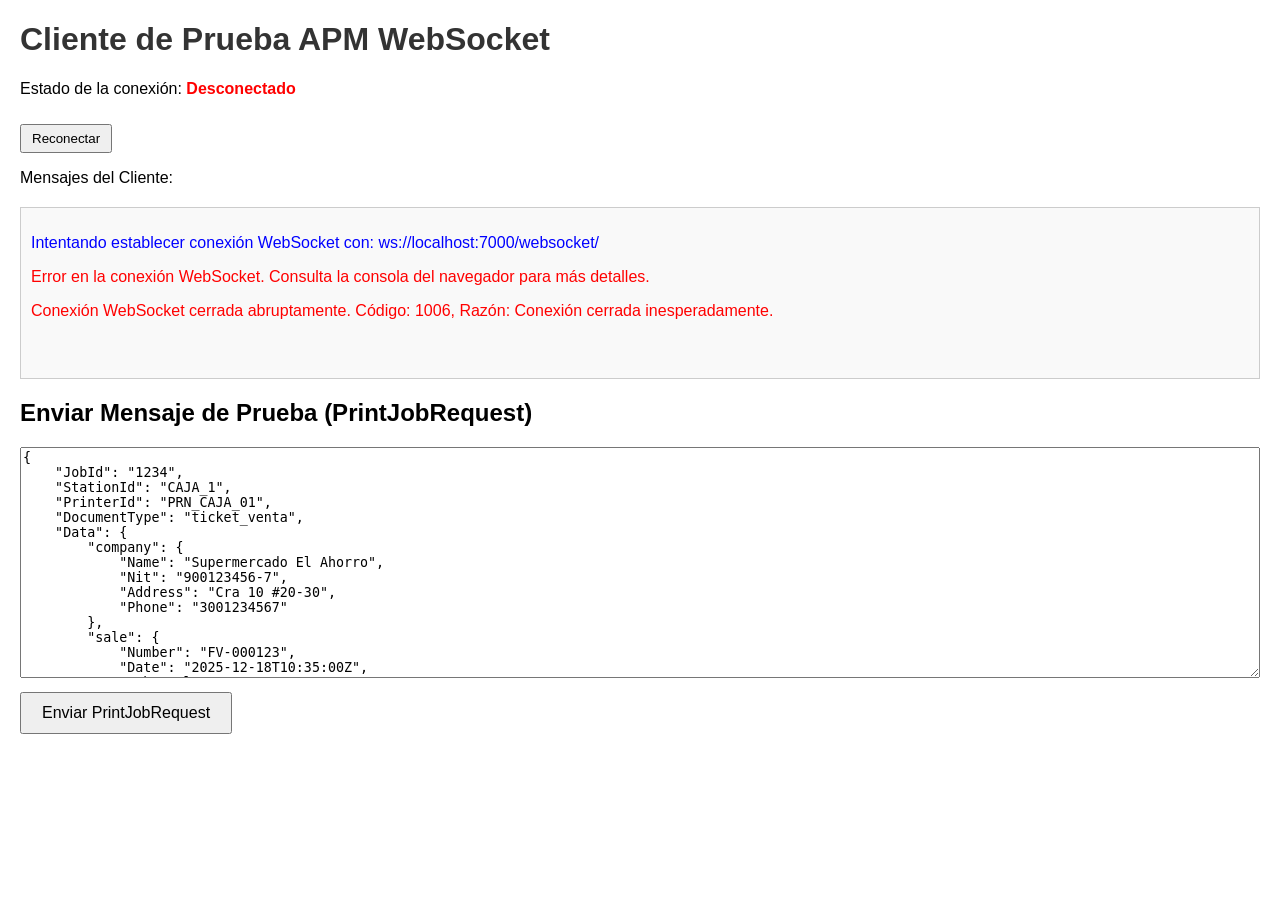
==== APM Socket prueba/index.html @ e7171aea "Web socket creado y prueba de conexion y recepcion de datos correcta" ====
<!DOCTYPE html>
<html lang="es">
<head>
    <meta charset="UTF-8">
    <meta name="viewport" content="width=device-width, initial-scale=1.0">
    <title>Prueba de Conexión APM WebSocket</title>
    <style>
        body { font-family: Arial, sans-serif; margin: 20px; }
        h1 { color: #333; }
        #status { font-weight: bold; margin-top: 10px; }
        #messages { border: 1px solid #ccc; padding: 10px; min-height: 150px; overflow-y: scroll; margin-top: 20px; background-color: #f9f9f9; }
        .log-info { color: blue; }
        .log-success { color: green; }
        .log-error { color: red; }
    </style>
</head>
<body>
    <h1>Cliente de Prueba APM WebSocket</h1>
    <p>Estado de la conexión: <span id="status">Desconectado</span></p>
    <button id="reconnectButton" style="margin-top: 10px; padding: 5px 10px;">Reconectar</button>
    <p>Mensajes del Cliente:</p>
    <div id="messages"></div>

    <h2>Enviar Mensaje de Prueba (PrintJobRequest)</h2>
    <textarea id="jsonPayload" rows="15" cols="80" style="width:100%; box-sizing:border-box;">
{
    "JobId": "1234",
    "StationId": "CAJA_1",
    "PrinterId": "PRN_CAJA_01",
    "DocumentType": "ticket_venta",
    "Data": {
        "company": {
            "Name": "Supermercado El Ahorro",
            "Nit": "900123456-7",
            "Address": "Cra 10 #20-30",
            "Phone": "3001234567"
        },
        "sale": {
            "Number": "FV-000123",
            "Date": "2025-12-18T10:35:00Z",
            "Subtotal": 16200,
            "Tax": 3078,
            "Total": 19278,
            "Items": [
                { "Name": "Arroz x 1kg", "Qty": 2, "UnitPrice": 3200, "Total": 6400 },
                { "Name": "Aceite x 1L", "Qty": 1, "UnitPrice": 9800, "Total": 9800 }
            ],
            "footer": [
                "Gracias por su compra",
                "Síguenos en @tienda"
            ]
        }
    },
    "Images": [
        {
            "Id": "LOGO",
            "Base64": "iVBORw0KGgoAAAANSUhEUgAABVYAA...",
            "Align": "center",
            "WidthMm": 48
        }
    ],
    "Barcodes": [
        {
            "Type": "CODE128",
            "Value": "FV-000123",
            "Height": 80,
            "Hri": true,
            "Align": "center"
        }
    ],
    "QRs": [
        {
            "Value": "https://appsiel.com/venta/1234",
            "Size": 200,
            "Align": "center"
        }
    ]
}
    </textarea>
    <button id="sendPayloadButton" style="margin-top: 10px; padding: 10px 20px; font-size: 16px;">Enviar PrintJobRequest</button>

    <script src="main.js"></script>
</body>
</html>
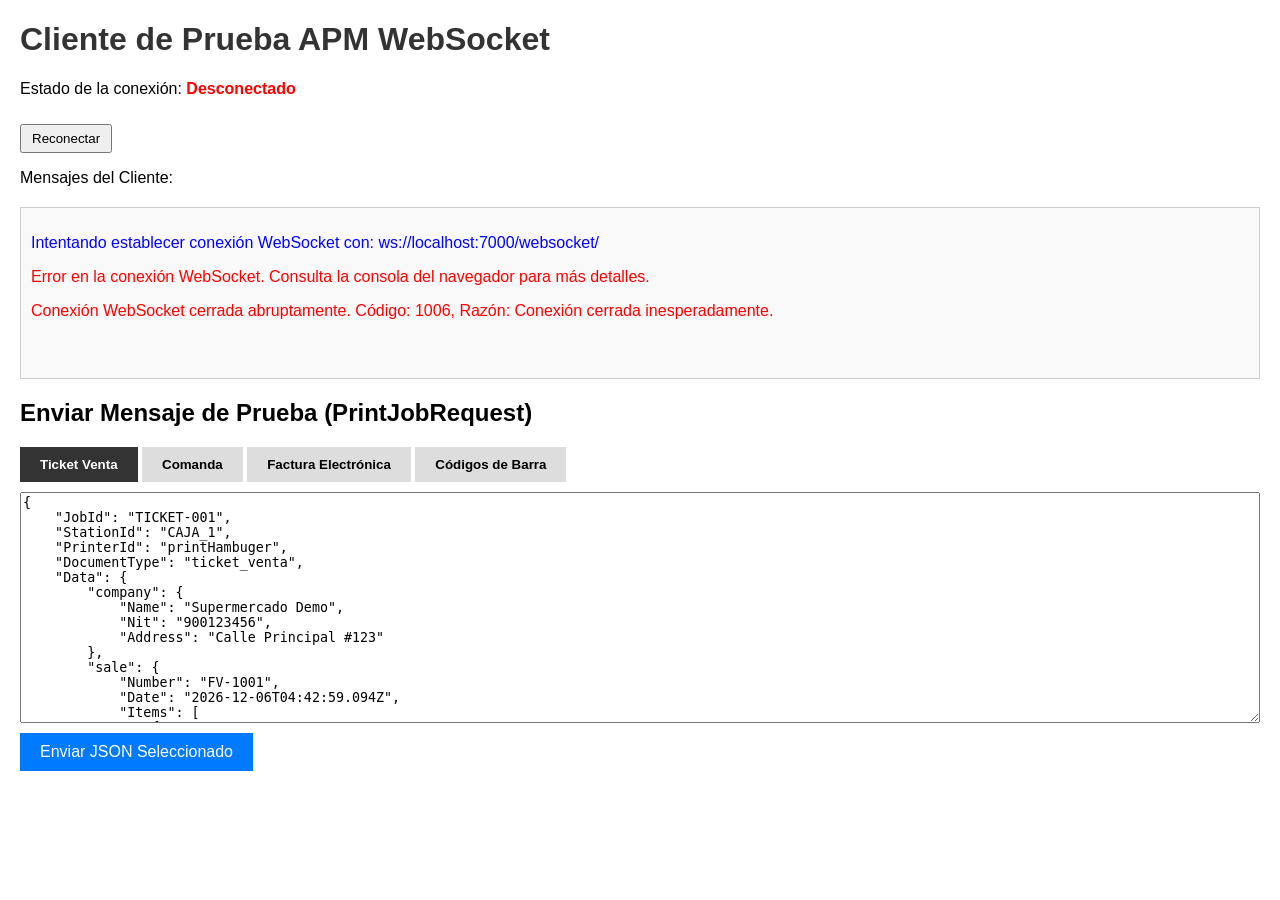
==== commit a5744247: "Impresion funcional para ticket de venta, websocket y UI separados por ahora" ====
--- a/APM Socket prueba/index.html
+++ b/APM Socket prueba/index.html
@@ -12,6 +12,13 @@
         .log-info { color: blue; }
         .log-success { color: green; }
         .log-error { color: red; }
+        
+        /* Estilos para las pestañas */
+        .tab-container { margin-top: 20px; }
+        .tab-button { padding: 10px 20px; cursor: pointer; background-color: #ddd; border: none; outline: none; font-weight: bold; }
+        .tab-button.active { background-color: #333; color: white; }
+        .tab-content { display: none; width: 100%; box-sizing: border-box; }
+        .tab-content.active { display: block; }
     </style>
 </head>
 <body>
@@ -22,62 +29,22 @@
     <div id="messages"></div>
 
     <h2>Enviar Mensaje de Prueba (PrintJobRequest)</h2>
-    <textarea id="jsonPayload" rows="15" cols="80" style="width:100%; box-sizing:border-box;">
-{
-    "JobId": "1234",
-    "StationId": "CAJA_1",
-    "PrinterId": "PRN_CAJA_01",
-    "DocumentType": "ticket_venta",
-    "Data": {
-        "company": {
-            "Name": "Supermercado El Ahorro",
-            "Nit": "900123456-7",
-            "Address": "Cra 10 #20-30",
-            "Phone": "3001234567"
-        },
-        "sale": {
-            "Number": "FV-000123",
-            "Date": "2025-12-18T10:35:00Z",
-            "Subtotal": 16200,
-            "Tax": 3078,
-            "Total": 19278,
-            "Items": [
-                { "Name": "Arroz x 1kg", "Qty": 2, "UnitPrice": 3200, "Total": 6400 },
-                { "Name": "Aceite x 1L", "Qty": 1, "UnitPrice": 9800, "Total": 9800 }
-            ],
-            "footer": [
-                "Gracias por su compra",
-                "Síguenos en @tienda"
-            ]
-        }
-    },
-    "Images": [
-        {
-            "Id": "LOGO",
-            "Base64": "iVBORw0KGgoAAAANSUhEUgAABVYAA...",
-            "Align": "center",
-            "WidthMm": 48
-        }
-    ],
-    "Barcodes": [
-        {
-            "Type": "CODE128",
-            "Value": "FV-000123",
-            "Height": 80,
-            "Hri": true,
-            "Align": "center"
-        }
-    ],
-    "QRs": [
-        {
-            "Value": "https://appsiel.com/venta/1234",
-            "Size": 200,
-            "Align": "center"
-        }
-    ]
-}
-    </textarea>
-    <button id="sendPayloadButton" style="margin-top: 10px; padding: 10px 20px; font-size: 16px;">Enviar PrintJobRequest</button>
+    
+    <div class="tab-container">
+        <button class="tab-button active" onclick="openTab('ticket')">Ticket Venta</button>
+        <button class="tab-button" onclick="openTab('comanda')">Comanda</button>
+        <button class="tab-button" onclick="openTab('factura')">Factura Electrónica</button>
+        <button class="tab-button" onclick="openTab('barcodes')">Códigos de Barra</button>
+    </div>
+
+    <div style="margin-top: 10px;">
+        <textarea id="payloadTicket" class="tab-content active" rows="15" cols="80"></textarea>
+        <textarea id="payloadComanda" class="tab-content" rows="15" cols="80"></textarea>
+        <textarea id="payloadFactura" class="tab-content" rows="15" cols="80"></textarea>
+        <textarea id="payloadBarcodes" class="tab-content" rows="15" cols="80"></textarea>
+    </div>
+
+    <button id="sendPayloadButton" style="margin-top: 10px; padding: 10px 20px; font-size: 16px; background-color: #007bff; color: white; border: none; cursor: pointer;">Enviar JSON Seleccionado</button>
 
     <script src="main.js"></script>
 </body>
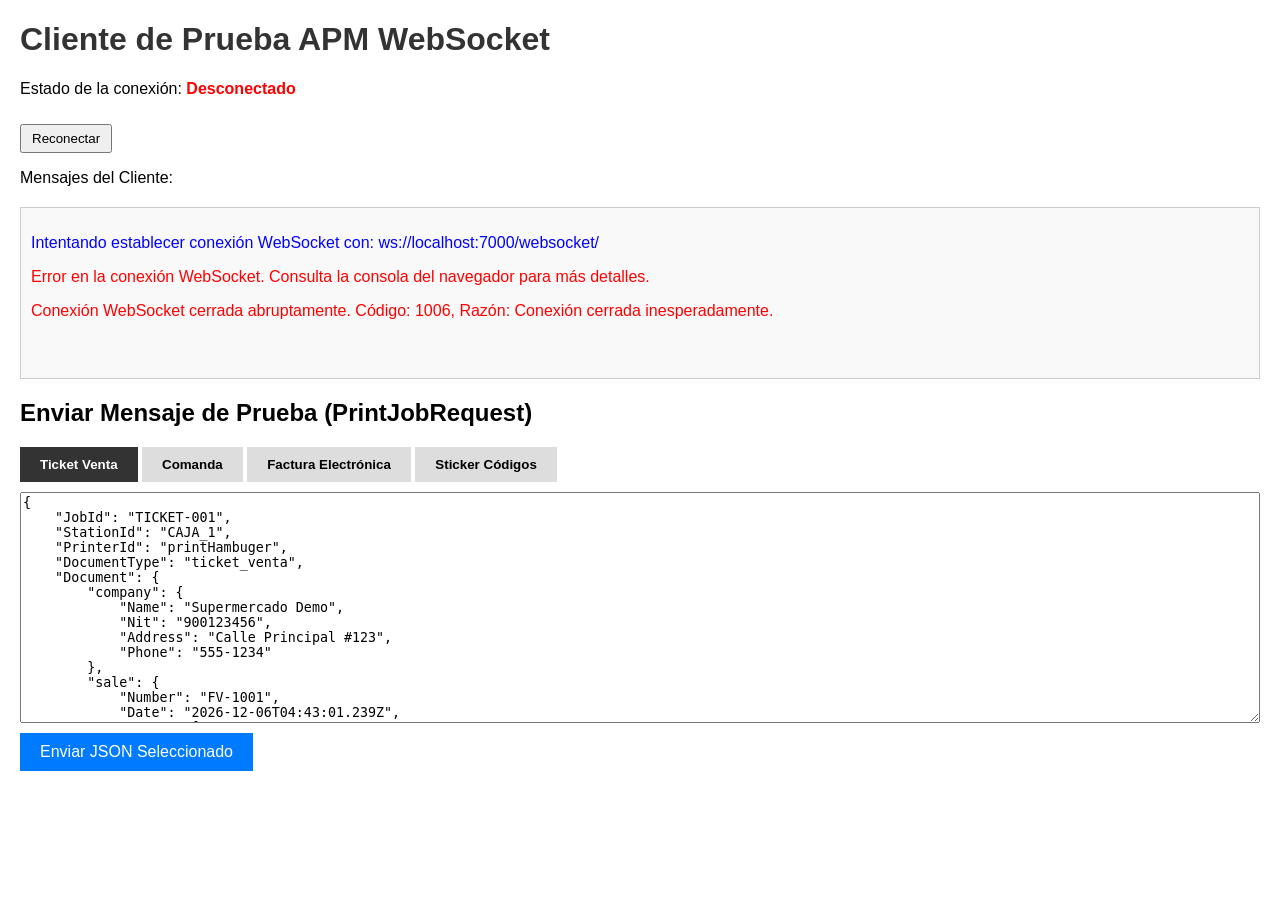
==== commit 97c283ba: "Impresion Funcional para Ticket de venta y Comandas" ====
--- a/APM Socket prueba/index.html
+++ b/APM Socket prueba/index.html
@@ -31,17 +31,17 @@
     <h2>Enviar Mensaje de Prueba (PrintJobRequest)</h2>
     
     <div class="tab-container">
-        <button class="tab-button active" onclick="openTab('ticket')">Ticket Venta</button>
-        <button class="tab-button" onclick="openTab('comanda')">Comanda</button>
-        <button class="tab-button" onclick="openTab('factura')">Factura Electrónica</button>
-        <button class="tab-button" onclick="openTab('barcodes')">Códigos de Barra</button>
+        <button class="tab-button" data-tab="ticket">Ticket Venta</button>
+        <button class="tab-button" data-tab="comanda">Comanda</button>
+        <button class="tab-button" data-tab="factura">Factura Electrónica</button>
+        <button class="tab-button" data-tab="sticker">Sticker Códigos</button> <!-- Nuevo botón -->
     </div>
 
     <div style="margin-top: 10px;">
-        <textarea id="payloadTicket" class="tab-content active" rows="15" cols="80"></textarea>
+        <textarea id="payloadTicket" class="tab-content" rows="15" cols="80"></textarea>
         <textarea id="payloadComanda" class="tab-content" rows="15" cols="80"></textarea>
         <textarea id="payloadFactura" class="tab-content" rows="15" cols="80"></textarea>
-        <textarea id="payloadBarcodes" class="tab-content" rows="15" cols="80"></textarea>
+        <textarea id="payloadSticker" class="tab-content" rows="15" cols="80"></textarea> <!-- Nuevo textarea -->
     </div>
 
     <button id="sendPayloadButton" style="margin-top: 10px; padding: 10px 20px; font-size: 16px; background-color: #007bff; color: white; border: none; cursor: pointer;">Enviar JSON Seleccionado</button>
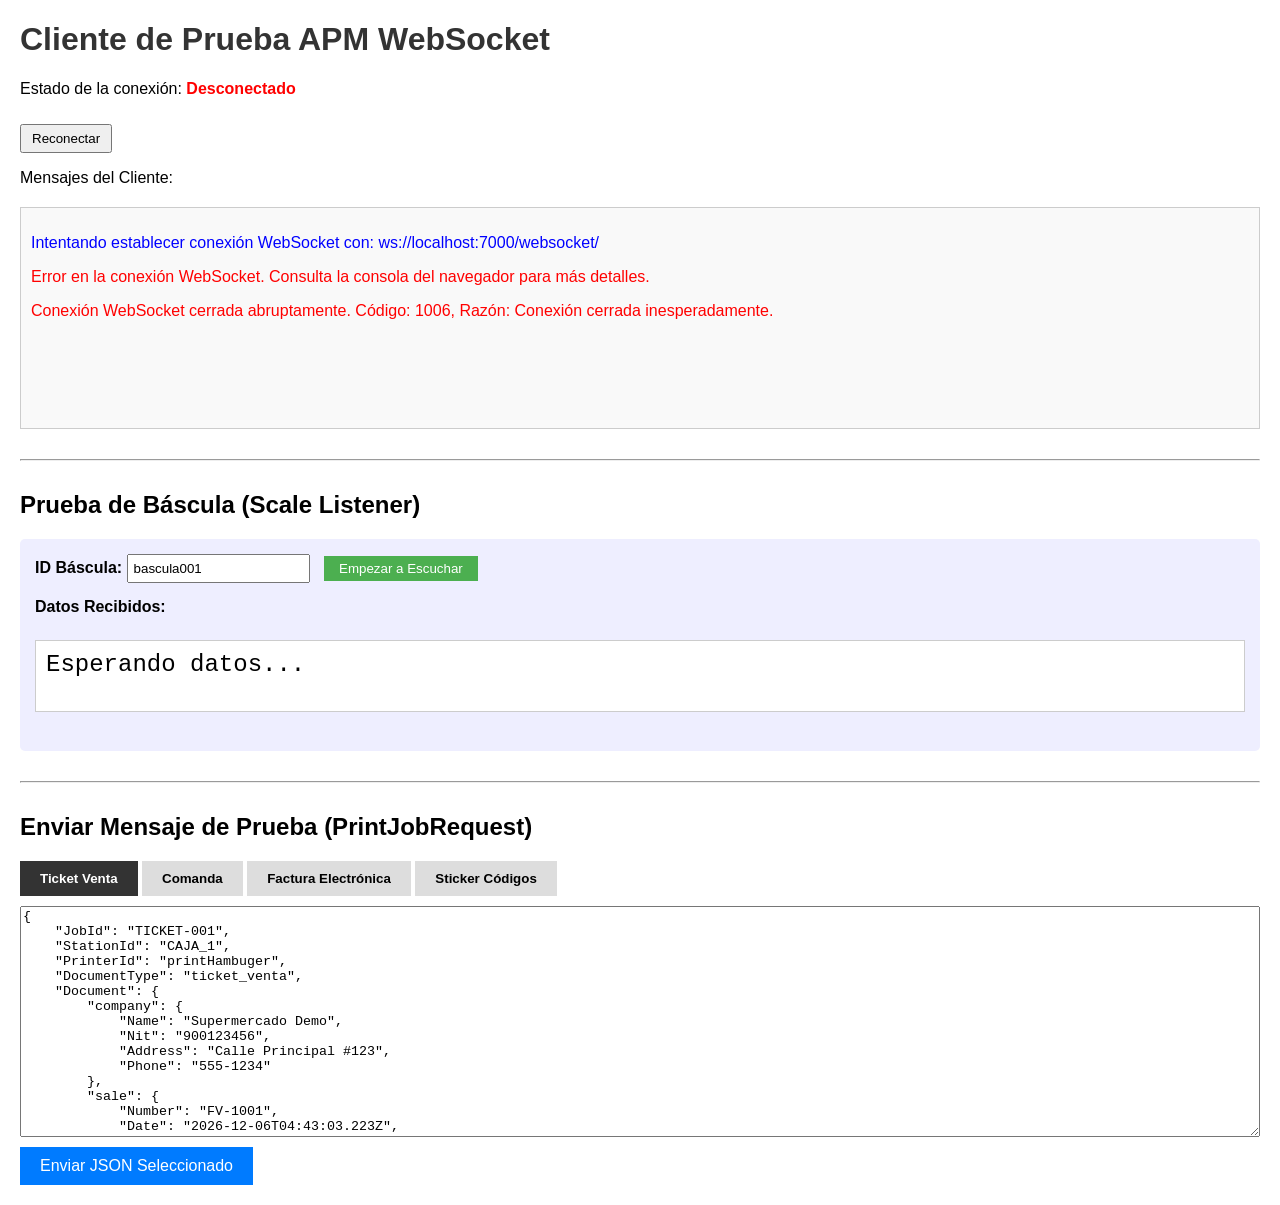
==== commit 62edf7b2: "implementacion de lectura de bascula y envio a cliente bajo demanda pero falla por el controlador de" ====
--- a/APM Socket prueba/index.html
+++ b/APM Socket prueba/index.html
@@ -8,7 +8,7 @@
         body { font-family: Arial, sans-serif; margin: 20px; }
         h1 { color: #333; }
         #status { font-weight: bold; margin-top: 10px; }
-        #messages { border: 1px solid #ccc; padding: 10px; min-height: 150px; overflow-y: scroll; margin-top: 20px; background-color: #f9f9f9; }
+        #messages { border: 1px solid #ccc; padding: 10px; height: 200px; overflow-y: scroll; margin-top: 20px; background-color: #f9f9f9; }
         .log-info { color: blue; }
         .log-success { color: green; }
         .log-error { color: red; }
@@ -28,6 +28,22 @@
     <p>Mensajes del Cliente:</p>
     <div id="messages"></div>
 
+    <hr style="margin: 30px 0;">
+
+    <h2>Prueba de Báscula (Scale Listener)</h2>
+    <div style="background-color: #eef; padding: 15px; border-radius: 5px;">
+        <label for="scaleIdInput" style="font-weight: bold;">ID Báscula:</label>
+        <input type="text" id="scaleIdInput" placeholder="Ej: bascula001" value="bascula001" style="padding: 5px;">
+        
+        <button id="toggleListeningButton" style="margin-left: 10px; padding: 5px 15px; cursor: pointer; background-color: #4CAF50; color: white; border: none;">Empezar a Escuchar</button>
+        
+        <div style="margin-top: 15px;">
+            <strong>Datos Recibidos:</strong>
+            <pre id="scaleDataDisplay" style="background: #fff; border: 1px solid #ccc; padding: 10px; min-height: 50px; font-size: 24px;">Esperando datos...</pre>
+        </div>
+    </div>
+    <hr style="margin: 30px 0;">
+
     <h2>Enviar Mensaje de Prueba (PrintJobRequest)</h2>
     
     <div class="tab-container">
@@ -46,6 +62,9 @@
 
     <button id="sendPayloadButton" style="margin-top: 10px; padding: 10px 20px; font-size: 16px; background-color: #007bff; color: white; border: none; cursor: pointer;">Enviar JSON Seleccionado</button>
 
+
+    
+
     <script src="main.js"></script>
 </body>
 </html>
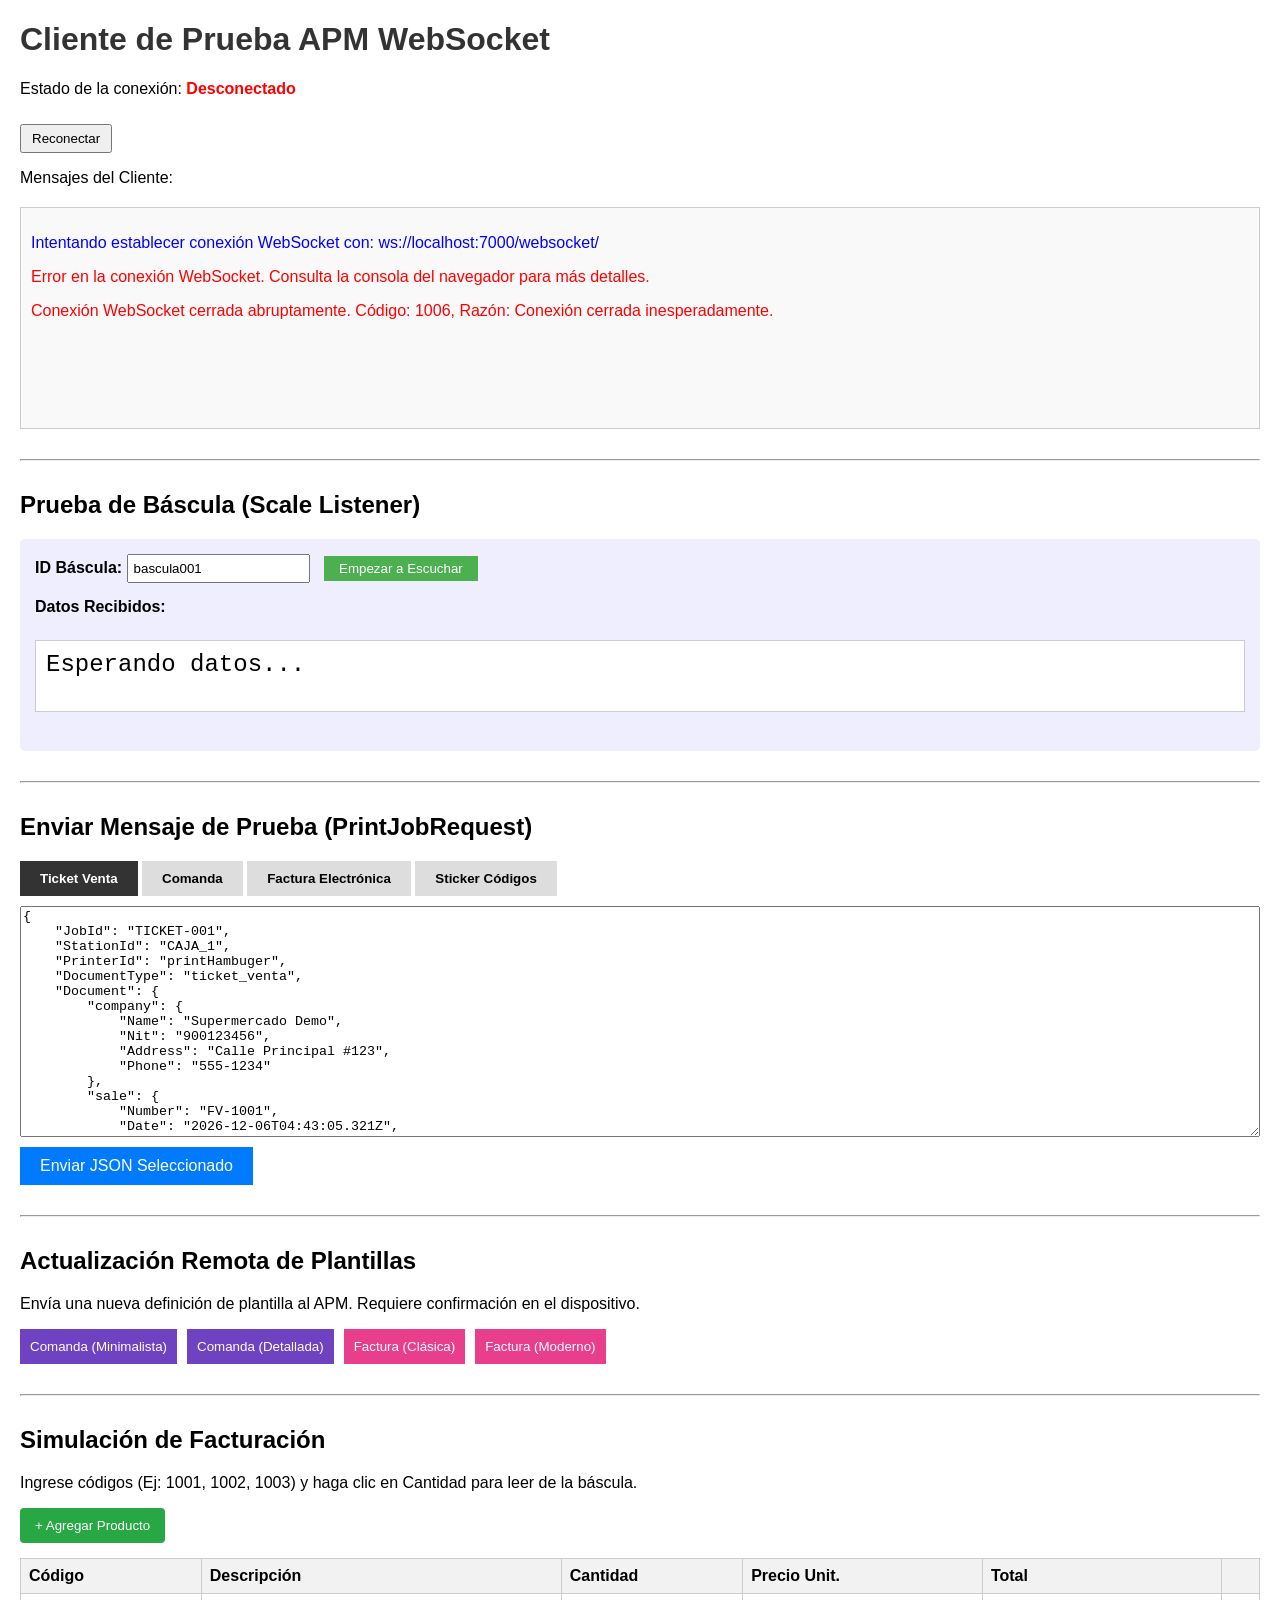
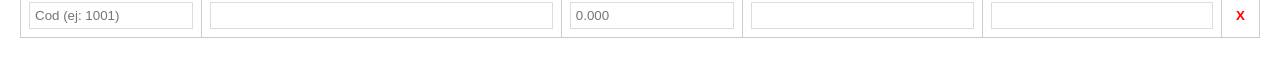
==== commit fbf5ce9f: "implementacion de actualización de plantilla remota" ====
--- a/APM Socket prueba/index.html
+++ b/APM Socket prueba/index.html
@@ -19,6 +19,12 @@
         .tab-button.active { background-color: #333; color: white; }
         .tab-content { display: none; width: 100%; box-sizing: border-box; }
         .tab-content.active { display: block; }
+
+        /* Estilos para la tabla de facturación */
+        #invoiceTable { width: 100%; border-collapse: collapse; margin-top: 15px; }
+        #invoiceTable th, #invoiceTable td { border: 1px solid #ccc; padding: 8px; text-align: left; }
+        #invoiceTable th { background-color: #f2f2f2; }
+        .row-input { width: 100%; padding: 5px; box-sizing: border-box; border: 1px solid #ddd; }
     </style>
 </head>
 <body>
@@ -62,6 +68,39 @@
 
     <button id="sendPayloadButton" style="margin-top: 10px; padding: 10px 20px; font-size: 16px; background-color: #007bff; color: white; border: none; cursor: pointer;">Enviar JSON Seleccionado</button>
 
+    <hr style="margin: 30px 0;">
+
+    <h2>Actualización Remota de Plantillas</h2>
+    <p>Envía una nueva definición de plantilla al APM. Requiere confirmación en el dispositivo.</p>
+    <div style="display: flex; gap: 10px; flex-wrap: wrap;">
+        <button onclick="sendUpdateTemplate('comanda1')" style="padding: 10px; background-color: #6f42c1; color: white; border: none; cursor: pointer;">Comanda (Minimalista)</button>
+        <button onclick="sendUpdateTemplate('comanda2')" style="padding: 10px; background-color: #6f42c1; color: white; border: none; cursor: pointer;">Comanda (Detallada)</button>
+        <button onclick="sendUpdateTemplate('factura1')" style="padding: 10px; background-color: #e83e8c; color: white; border: none; cursor: pointer;">Factura (Clásica)</button>
+        <button onclick="sendUpdateTemplate('factura2')" style="padding: 10px; background-color: #e83e8c; color: white; border: none; cursor: pointer;">Factura (Moderno)</button>
+    </div>
+
+    <hr style="margin: 30px 0;">
+
+    <h2>Simulación de Facturación</h2>
+    <p>Ingrese códigos (Ej: 1001, 1002, 1003) y haga clic en Cantidad para leer de la báscula.</p>
+    
+    <button id="addInvoiceRowBtn" style="background-color: #28a745; color: white; border: none; padding: 10px 15px; cursor: pointer; border-radius: 4px;">+ Agregar Producto</button>
+    
+    <table id="invoiceTable">
+        <thead>
+            <tr>
+                <th style="width: 15%;">Código</th>
+                <th style="width: 30%;">Descripción</th>
+                <th style="width: 15%;">Cantidad</th>
+                <th style="width: 20%;">Precio Unit.</th>
+                <th style="width: 20%;">Total</th>
+                <th style="width: 50px;"></th>
+            </tr>
+        </thead>
+        <tbody>
+            <!-- Filas generadas dinámicamente -->
+        </tbody>
+    </table>
 
     
 
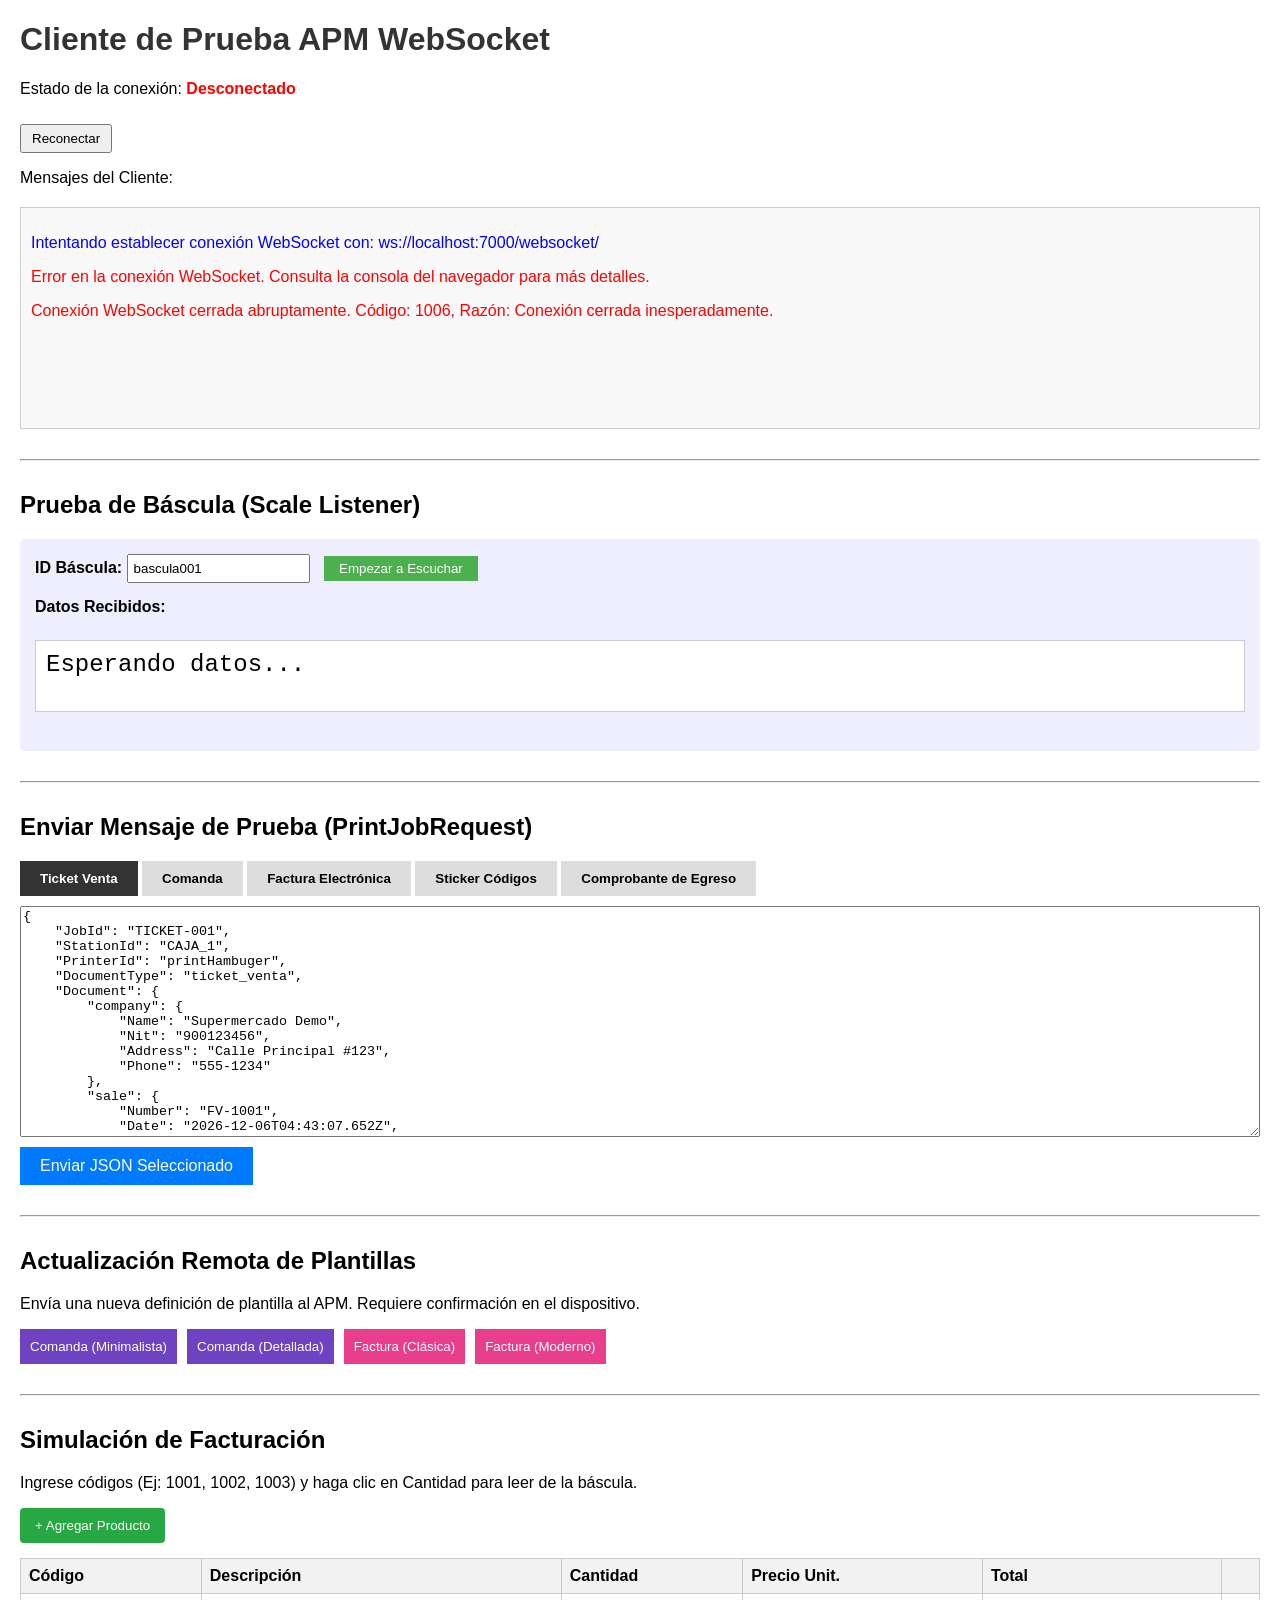
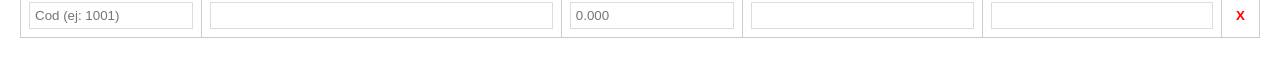
==== commit aa903e0a: "primera implementacion de impresora matricial" ====
--- a/APM Socket prueba/index.html
+++ b/APM Socket prueba/index.html
@@ -56,14 +56,16 @@
         <button class="tab-button" data-tab="ticket">Ticket Venta</button>
         <button class="tab-button" data-tab="comanda">Comanda</button>
         <button class="tab-button" data-tab="factura">Factura Electrónica</button>
-        <button class="tab-button" data-tab="sticker">Sticker Códigos</button> <!-- Nuevo botón -->
+        <button class="tab-button" data-tab="sticker">Sticker Códigos</button>
+        <button class="tab-button" data-tab="egreso">Comprobante de Egreso</button>
     </div>
 
     <div style="margin-top: 10px;">
         <textarea id="payloadTicket" class="tab-content" rows="15" cols="80"></textarea>
         <textarea id="payloadComanda" class="tab-content" rows="15" cols="80"></textarea>
         <textarea id="payloadFactura" class="tab-content" rows="15" cols="80"></textarea>
-        <textarea id="payloadSticker" class="tab-content" rows="15" cols="80"></textarea> <!-- Nuevo textarea -->
+        <textarea id="payloadSticker" class="tab-content" rows="15" cols="80"></textarea>
+        <textarea id="payloadEgreso" class="tab-content" rows="15" cols="80"></textarea>
     </div>
 
     <button id="sendPayloadButton" style="margin-top: 10px; padding: 10px 20px; font-size: 16px; background-color: #007bff; color: white; border: none; cursor: pointer;">Enviar JSON Seleccionado</button>
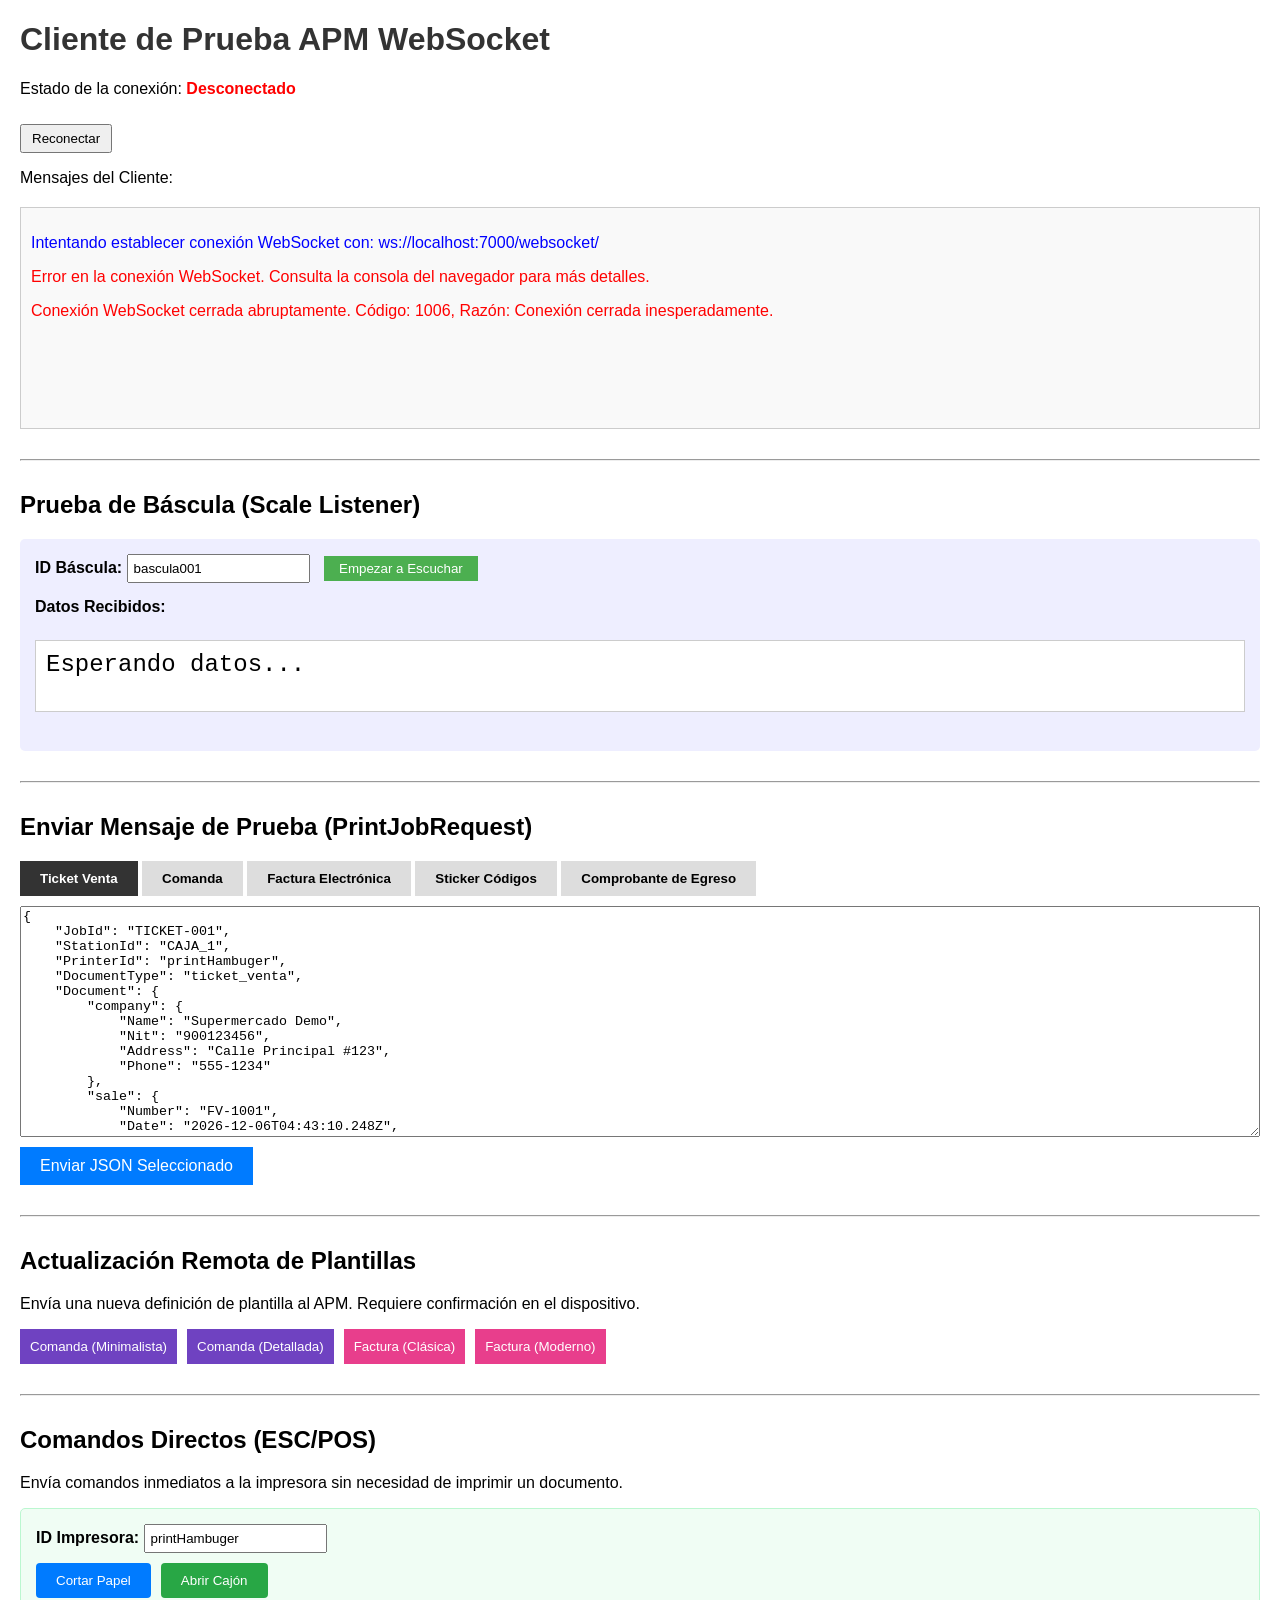
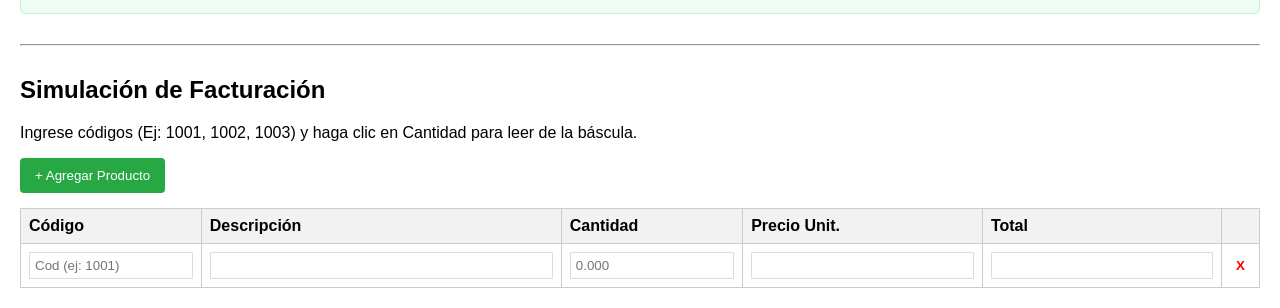
==== commit 4ac46aef: ""feat: habilitar comandos directos (corte y cajón) y optimizar UI para dispositivos táctiles (Androi" ====
--- a/APM Socket prueba/index.html
+++ b/APM Socket prueba/index.html
@@ -83,6 +83,24 @@
 
     <hr style="margin: 30px 0;">
 
+    <h2>Comandos Directos (ESC/POS)</h2>
+    <p>Envía comandos inmediatos a la impresora sin necesidad de imprimir un documento.</p>
+    <div style="background-color: #f0fdf4; padding: 15px; border-radius: 5px; border: 1px solid #bbf7d0;">
+        <label for="directPrinterId" style="font-weight: bold;">ID Impresora:</label>
+        <input type="text" id="directPrinterId" placeholder="Ej: printHambuger" value="printHambuger" style="padding: 5px;">
+        
+        <div style="margin-top: 10px; display: flex; gap: 10px;">
+            <button onclick="sendDirectCommand('Cut')" style="padding: 10px 20px; background-color: #007bff; color: white; border: none; cursor: pointer; border-radius: 4px;">
+                Cortar Papel
+            </button>
+            <button onclick="sendDirectCommand('Drawer')" style="padding: 10px 20px; background-color: #28a745; color: white; border: none; cursor: pointer; border-radius: 4px;">
+                Abrir Cajón
+            </button>
+        </div>
+    </div>
+
+    <hr style="margin: 30px 0;">
+
     <h2>Simulación de Facturación</h2>
     <p>Ingrese códigos (Ej: 1001, 1002, 1003) y haga clic en Cantidad para leer de la báscula.</p>
     
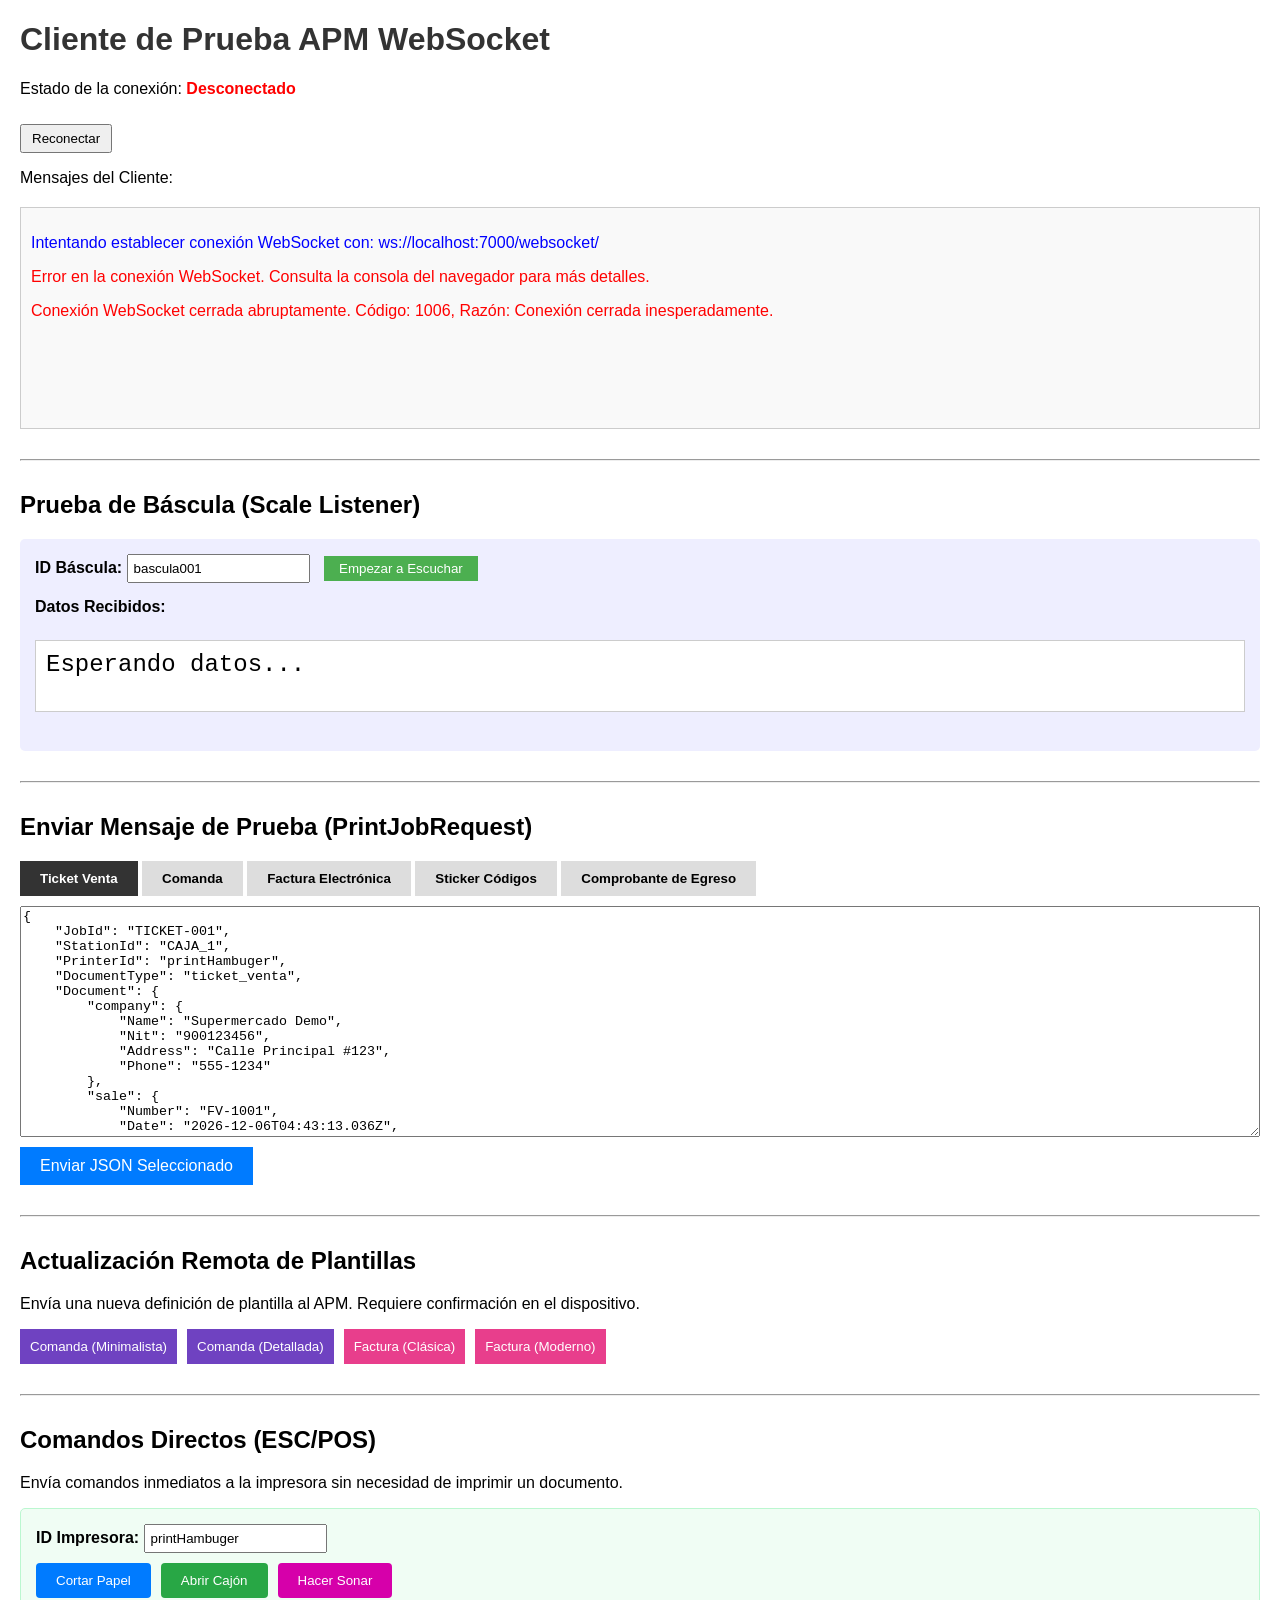
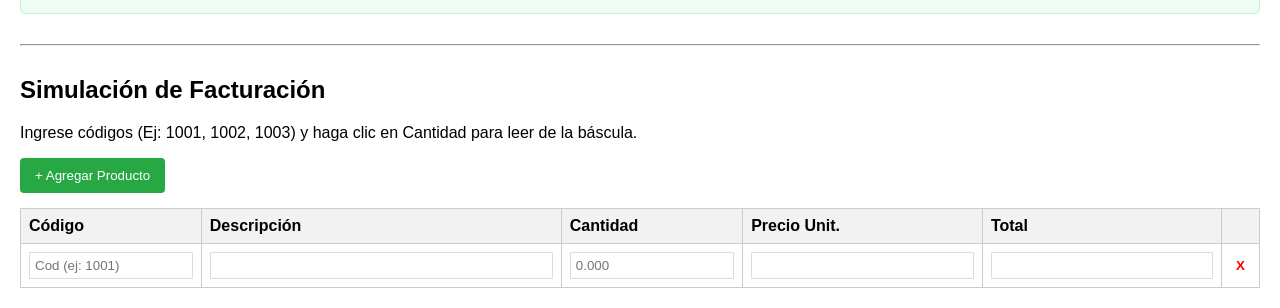
==== commit c8dd994c: "feat: optimización de hardware y UI (Beep/Cajón persistente, limpieza de WebSocket, soporte táctil y" ====
--- a/APM Socket prueba/index.html
+++ b/APM Socket prueba/index.html
@@ -96,6 +96,9 @@
             <button onclick="sendDirectCommand('Drawer')" style="padding: 10px 20px; background-color: #28a745; color: white; border: none; cursor: pointer; border-radius: 4px;">
                 Abrir Cajón
             </button>
+            <button onclick="sendDirectCommand('Beep')" style="padding: 10px 20px; background-color: #D600AA; color: white; border: none; cursor: pointer; border-radius: 4px;">
+                Hacer Sonar
+            </button>
         </div>
     </div>
 
